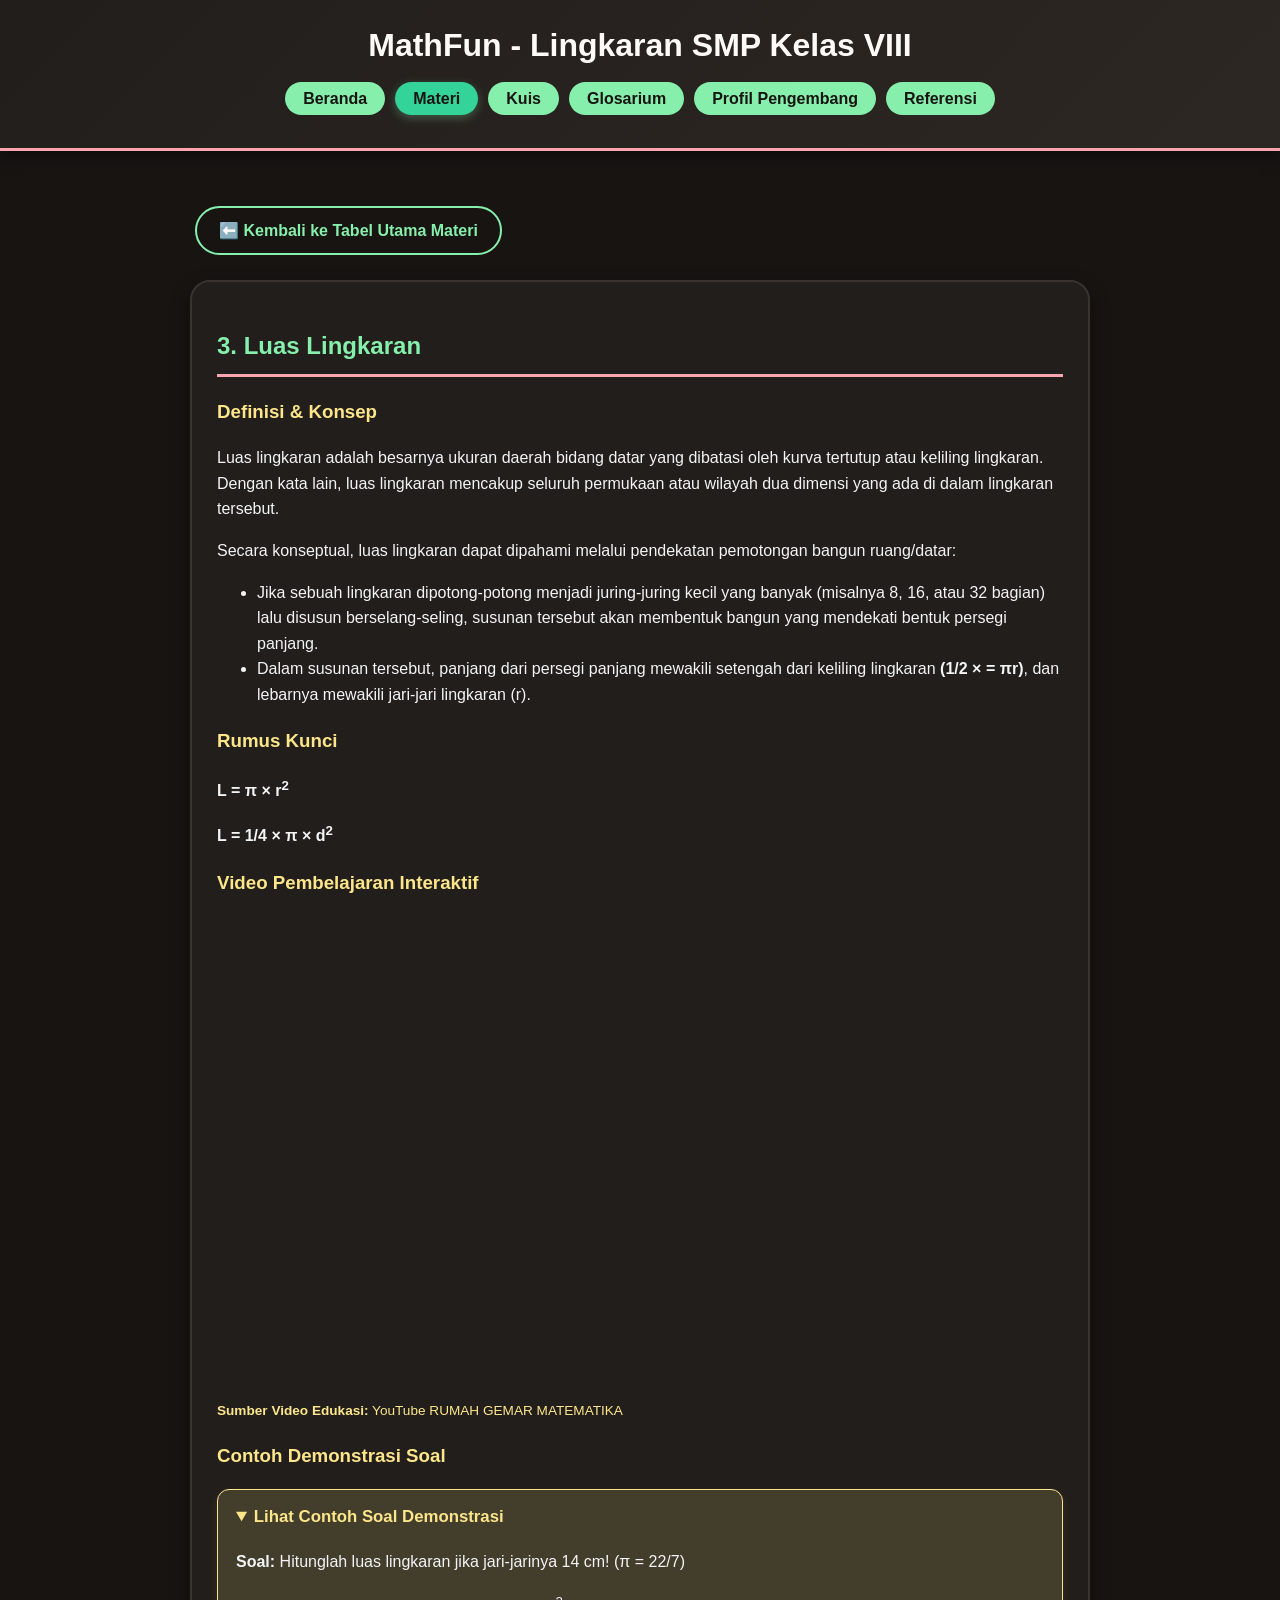
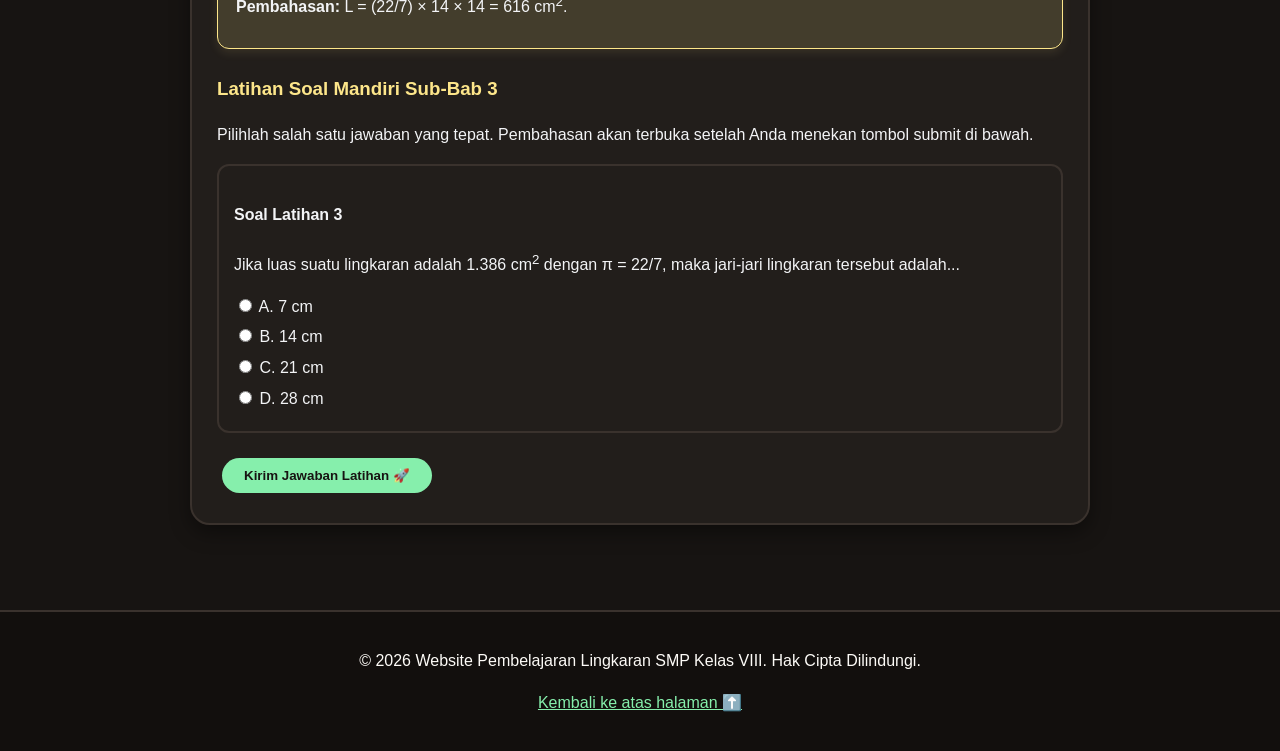
==== detail_materi/luas_lingkaran.html @ a9a7161d "UTS dari awal hingga akhir" ====
<!DOCTYPE html>
<html lang="id">
<head>
    <meta charset="UTF-8">
    <meta name="viewport" content="width=device-width, initial-scale=1.0">
    <title>Luas Lingkaran - MathFun SMP</title>
    <link rel="stylesheet" href="../UTS.css">
</head>
<body id="top">

    <header>
        <div class="logo-container">
            <h1>MathFun - Lingkaran SMP Kelas VIII</h1>
        </div>
        <nav>
            <ul>
                <li><a href="../index.html">Beranda</a></li>
                <li><a href="../materi.html" class="active">Materi</a></li>
                <li><a href="../kuis.html">Kuis</a></li>
                <li><a href="../glosarium.html">Glosarium</a></li>
                <li><a href="../profil.html">Profil Pengembang</a></li>
                <li><a href="../referensi.html">Referensi</a></li>
            </ul>
        </nav>
    </header>

    <main>
        <div class="nav-back">
            <a href="../materi.html" class="btn btn-secondary">⬅️ Kembali ke Tabel Utama Materi</a>
        </div>

        <section class="detail-box">
            <h2>3. Luas Lingkaran</h2>
            
            <article>
                <h3>Definisi & Konsep</h3>
                <p>Luas lingkaran adalah besarnya ukuran daerah bidang datar yang dibatasi oleh kurva tertutup atau keliling lingkaran. Dengan kata lain, luas lingkaran mencakup seluruh permukaan atau wilayah dua dimensi yang ada di dalam lingkaran tersebut.</p>
                <p>Secara konseptual, luas lingkaran dapat dipahami melalui pendekatan pemotongan bangun ruang/datar:</p>
                <ul>
                    <li>Jika sebuah lingkaran dipotong-potong menjadi juring-juring kecil yang banyak (misalnya 8, 16, atau 32 bagian) lalu disusun berselang-seling, susunan tersebut akan membentuk bangun yang mendekati bentuk persegi panjang.</li>
                    <li>Dalam susunan tersebut, panjang dari persegi panjang mewakili setengah dari keliling lingkaran <b>(1/2 &times; = &pi;r)</b>, dan lebarnya mewakili jari-jari lingkaran (r).</li>
                </ul>
            </article>

            <article>
                <h3>Rumus Kunci</h3>
                <p><b>L = &pi; &times; r<sup>2</sup></b></p> 
                <p><b>L = 1/4 &times; &pi; &times; d<sup>2</sup></b></p>
            </article>

            <article>
                <h3>Video Pembelajaran Interaktif</h3>
                <div class="video-wrapper">
                    <iframe 
                        src="https://www.youtube.com/embed/BPe5Sf-Kxyw?si=eyW2Nm3EQupRIkbc" 
                        title="Video Pembelajaran Cara Menghitung Luas Lingkaran" 
                        allow="accelerometer; autoplay; clipboard-write; encrypted-media; gyroscope; picture-in-picture" 
                        allowfullscreen>
                    </iframe>
                </div>
                <p class="video-source-note"><b>Sumber Video Edukasi:</b> YouTube RUMAH GEMAR MATEMATIKA</p>
            </article>

            <article>
                <h3>Contoh Demonstrasi Soal</h3>
                <details open>
                    <summary>Lihat Contoh Soal Demonstrasi</summary>
                    <p><b>Soal:</b> Hitunglah luas lingkaran jika jari-jarinya 14 cm! (&pi; = 22/7)</p>
                    <p><b>Pembahasan:</b> L = (22/7) &times; 14 &times; 14 = 616 cm<sup>2</sup>.</p>
                </details>
            </article>

            <article class="latihan-section-box">
                <h3>Latihan Soal Mandiri Sub-Bab 3</h3>
                <p>Pilihlah salah satu jawaban yang tepat. Pembahasan akan terbuka setelah Anda menekan tombol submit di bawah.</p>

                <form onsubmit="submitLatihanBab(event)">
                    <div class="question-item-box">
                        <h4>Soal Latihan 3</h4>
                        <p>Jika luas suatu lingkaran adalah 1.386 cm<sup>2</sup> dengan &pi; = 22/7, maka jari-jari lingkaran tersebut adalah...</p>
                        
                        <label><input type="radio" name="lat3" value="A"> A. 7 cm</label>
                        <label><input type="radio" name="lat3" value="B"> B. 14 cm</label>
                        <label><input type="radio" name="lat3" value="C"> C. 21 cm</label>
                        <label><input type="radio" name="lat3" value="D"> D. 28 cm</label>

                        <details class="pembahasan-latihan pembahasan-box">
                            <summary>🔍 Kunci Jawaban & Pembahasan</summary>
                            <p class="pembahasan-content">
                                <b>Kunci Jawaban: C (21 cm)</b><br>
                                <b>Pembahasan:</b> L = &pi; &times; r<sup>2</sup> &rArr; 1.386 = (22/7) &times; r<sup>2</sup> &rArr; r<sup>2</sup> = (1.386 &times; 7)/22 = 441 &rArr; r = &radic;441 = 21 cm.
                            </p>
                        </details>
                    </div>

                    <button type="submit" class="btn btn-primary">Kirim Jawaban Latihan 🚀</button>
                </form>
            </article>

        </section>
    </main>

    <footer>
        <p>&copy; 2026 Website Pembelajaran Lingkaran SMP Kelas VIII. Hak Cipta Dilindungi.</p>
        <p><a href="#top">Kembali ke atas halaman ⬆️</a></p>
    </footer>

    <script>
        function submitLatihanBab(event) {
            event.preventDefault();
            let semuaPembahasan = event.target.querySelectorAll('.pembahasan-latihan');
            semuaPembahasan.forEach(p => { 
                p.style.display = 'block'; 
                p.open = true; 
            });
        }
    </script>
</body>
</html>
---- UTS.css ----
:root {
    --bg-main: #171412;
    --bg-card: #221E1B;
    --text-main: #FDFBF7;
    --text-card: #F3F4F6;
    --header-bg: linear-gradient(135deg, #221E1B, #2D2723);
    --header-text: #FDFBF7;
    --accent-matcha: #86EFAC;
    --accent-caramel-bg: rgba(253, 230, 138, 0.1);
    --accent-caramel-border: #FDE68A;
    --accent-rose: #FDA4AF;
    --border-color: #3A322D;
}

body {
    font-family: 'Segoe UI', Tahoma, Geneva, Verdana, sans-serif;
    background-color: var(--bg-main);
    color: var(--text-main);
    margin: 0;
    padding: 0;
    line-height: 1.6;
}

header {
    background: var(--header-bg);
    color: var(--header-text);
    padding: 20px 10px;
    text-align: center;
    box-shadow: 0 4px 15px rgba(0, 0, 0, 0.5);
    border-bottom: 3px solid var(--accent-rose);
}

.logo-container h1 {
    margin: 0;
    font-size: 2em;
    font-weight: 700;
    color: var(--text-main);
}

nav ul {
    list-style: none;
    padding: 0;
    margin-top: 15px;
    display: flex;
    justify-content: center;
    gap: 10px;
    flex-wrap: wrap;
}

nav ul li a {
    color: #171412;
    text-decoration: none;
    font-weight: bold;
    padding: 8px 18px;
    border-radius: 20px;
    transition: all 0.3s ease;
    background-color: var(--accent-matcha);
}

nav ul li a:hover {
    background-color: #6EE7B7;
    transform: translateY(-2px);
}

nav ul li a.active {
    background-color: #34D399;
    color: #171412;
    box-shadow: 0 3px 10px rgba(134, 239, 172, 0.3);
}

main {
    max-width: 900px;
    margin: 30px auto;
    padding: 20px;
}

section, .profile-card, .info-card, .question-card, .detail-box {
    background: var(--bg-card);
    color: var(--text-card);
    padding: 25px;
    border-radius: 20px;
    margin-bottom: 25px;
    box-shadow: 0 8px 20px rgba(0, 0, 0, 0.4);
    border: 2px solid var(--border-color);
}

h2 {
    color: var(--accent-matcha);
    border-bottom: 3px solid var(--accent-rose);
    padding-bottom: 8px;
}

h3 {
    color: var(--accent-caramel-border);
}

#deskripsi {
    color: var(--text-card);
    font-size: 1.1em;
    font-weight: 600;
}

.image-container {
    text-align: center;
    margin: 20px 0;
}

.image-container img {
    width: 100%;
    max-width: 300px;
    height: auto;
    border-radius: 12px;
    border: 2px solid var(--accent-rose);
}

.btn {
    display: inline-block;
    padding: 10px 22px;
    border-radius: 25px;
    font-weight: bold;
    text-decoration: none;
    transition: all 0.3s ease;
    border: none;
    cursor: pointer;
    margin: 5px;
}

.btn-primary {
    background-color: var(--accent-matcha);
    color: #171412;
}

.btn-primary:hover {
    background-color: #6EE7B7;
    transform: scale(1.05);
}

.btn-secondary {
    background-color: transparent;
    color: var(--accent-matcha);
    border: 2px solid var(--accent-matcha);
}

.btn-secondary:hover {
    background-color: rgba(134, 239, 172, 0.1);
    transform: scale(1.05);
}

.btn-sm {
    display: inline-block;
    padding: 5px 12px;
    background-color: var(--accent-matcha);
    color: #171412;
    border-radius: 15px;
    text-decoration: none;
    font-size: 0.85em;
    font-weight: bold;
}

.btn-sm:hover {
    background-color: #6EE7B7;
}

.nav-back {
    margin-bottom: 20px;
}

table {
    width: 100%;
    border-collapse: collapse;
    margin-top: 15px;
    border-radius: 12px;
    overflow: hidden;
}

table caption {
    font-weight: bold;
    color: var(--accent-matcha);
    margin-bottom: 10px;
}

th {
    background-color: #2D2723;
    color: var(--accent-matcha);
    padding: 12px;
    text-align: left;
    border-bottom: 2px solid var(--accent-rose);
}

td {
    padding: 12px;
    border-bottom: 1px solid var(--border-color);
    color: var(--text-card);
}

tr:nth-child(even) {
    background-color: rgba(255, 255, 255, 0.02);
}

.ref-list {
    list-style: none;
    padding: 0;
}

.ref-list li {
    background: rgba(255, 255, 255, 0.02);
    padding: 15px;
    border-radius: 12px;
    margin-bottom: 12px;
    border-left: 5px solid var(--accent-matcha);
}

.ref-list a {
    color: var(--accent-matcha);
    font-weight: bold;
    font-size: 1.1em;
    text-decoration: none;
}

.profile-avatar {
    font-size: 4em;
    text-align: center;
    margin-bottom: 10px;
}

.badge {
    padding: 4px 12px;
    border-radius: 12px;
    color: #171412;
    font-size: 0.8em;
    font-weight: bold;
}

.badge-easy { background-color: #86EFAC; }
.badge-medium { background-color: #FDE68A; }
.badge-hard { background-color: #FDA4AF; }

details, .info-card {
    background: var(--accent-caramel-bg);
    border: 1px solid var(--accent-caramel-border);
    padding: 12px 18px;
    border-radius: 12px;
    margin-top: 15px;
    color: var(--text-card);
    transition: all 0.3s ease;
}

details[open] {
    background: rgba(253, 230, 138, 0.15);
    box-shadow: 0 4px 10px rgba(253, 230, 138, 0.1);
}

summary {
    cursor: pointer;
    font-weight: bold;
    color: var(--accent-caramel-border);
    outline: none;
    font-size: 1.05em;
    padding: 2px 0;
}

summary:hover {
    color: #FFFBEB;
}

details p, details b {
    color: var(--text-card);
}

footer {
    background-color: #120F0D;
    color: var(--text-main);
    text-align: center;
    padding: 20px;
    margin-top: 40px;
    border-top: 2px solid var(--border-color);
}

footer a {
    color: var(--accent-matcha);
    text-decoration: underline;
}

.glossary-grid {
    display: grid;
    gap: 15px;
    margin-top: 20px;
}

.glossary-card {
    padding: 15px;
    border-radius: 12px;
    background: var(--bg-card, #221E1B);
    border: 2px solid var(--border-color, #3A322D);
}

.glossary-card h4 {
    color: var(--accent-matcha, #86EFAC);
    margin-top: 0;
    margin-bottom: 8px;
}

.glossary-card p {
    color: var(--text-card, #F3F4F6);
    margin-bottom: 0;
}

.tujuan-wrapper {
    text-align: left;
    margin-top: 25px;
}

.tujuan-wrapper h3 {
    color: var(--accent-caramel-border);
}

.tujuan-wrapper ul {
    color: var(--text-card);
    line-height: 1.8;
    text-align: left;
    padding-left: 20px;
}

.tujuan-wrapper li {
    text-align: left;
}

.materi-desc {
    margin: 5px 0 0 0;
    color: var(--text-card);
}

.action-buttons {
    margin-top: 30px;
}

.quiz-form details {
    display: none; 
    margin-top: 10px;
}

#hasil-skor {
    font-size: 1.2em;
    font-weight: bold;
    color: #6C5CE7;
    text-align: center;
    margin-bottom: 20px;
    padding: 15px;
    background: #F8F9FA;
    border-radius: 10px;
    border: 2px dashed #A29BFE;
    display: none;
}

.center-content {
    text-align: center;
}

.video-wrapper {
    position: relative;
    width: 100%;
    padding-bottom: 56.25%;
    height: 0;
    margin-top: 15px;
}

.video-wrapper iframe {
    position: absolute;
    top: 0;
    left: 0;
    width: 100%;
    height: 100%;
    border: 0;
    border-radius: 12px;
}

.video-source-note {
    font-size: 0.85em;
    margin-top: 8px;
    color: var(--accent-caramel-border, #FDE68A);
}

.latihan-section-box {
    margin-top: 25px;
}

.question-item-box {
    margin-bottom: 20px;
    padding: 15px;
    border-radius: 12px;
    background: var(--bg-card, #221E1B);
    border: 2px solid var(--border-color, #3A322D);
}

.question-item-box label {
    display: block;
    margin-bottom: 5px;
    cursor: pointer;
}

.pembahasan-box {
    display: none;
    margin-top: 15px;
    background: var(--accent-caramel-bg, rgba(253, 230, 138, 0.1));
    border: 1px solid var(--accent-caramel-border, #FDE68A);
    padding: 10px 15px;
    border-radius: 8px;
}

.pembahasan-box summary {
    cursor: pointer;
    font-weight: bold;
    color: var(--accent-caramel-border, #FDE68A);
}

.pembahasan-content {
    margin-top: 10px;
    color: var(--text-card, #F3F4F6);
}

@media screen and (max-width: 768px) {
    nav ul {
        flex-direction: column;
    }
}
.profile-photo {
    text-align: center;
    margin-bottom: 15px;
}

.profile-photo img {
    width: 120px;
    height: 120px;
    object-fit: cover;
    border-radius: 50%;
    border: 3px solid var(--accent-matcha, #86EFAC);
    box-shadow: 0 4px 10px rgba(0, 0, 0, 0.3);
}
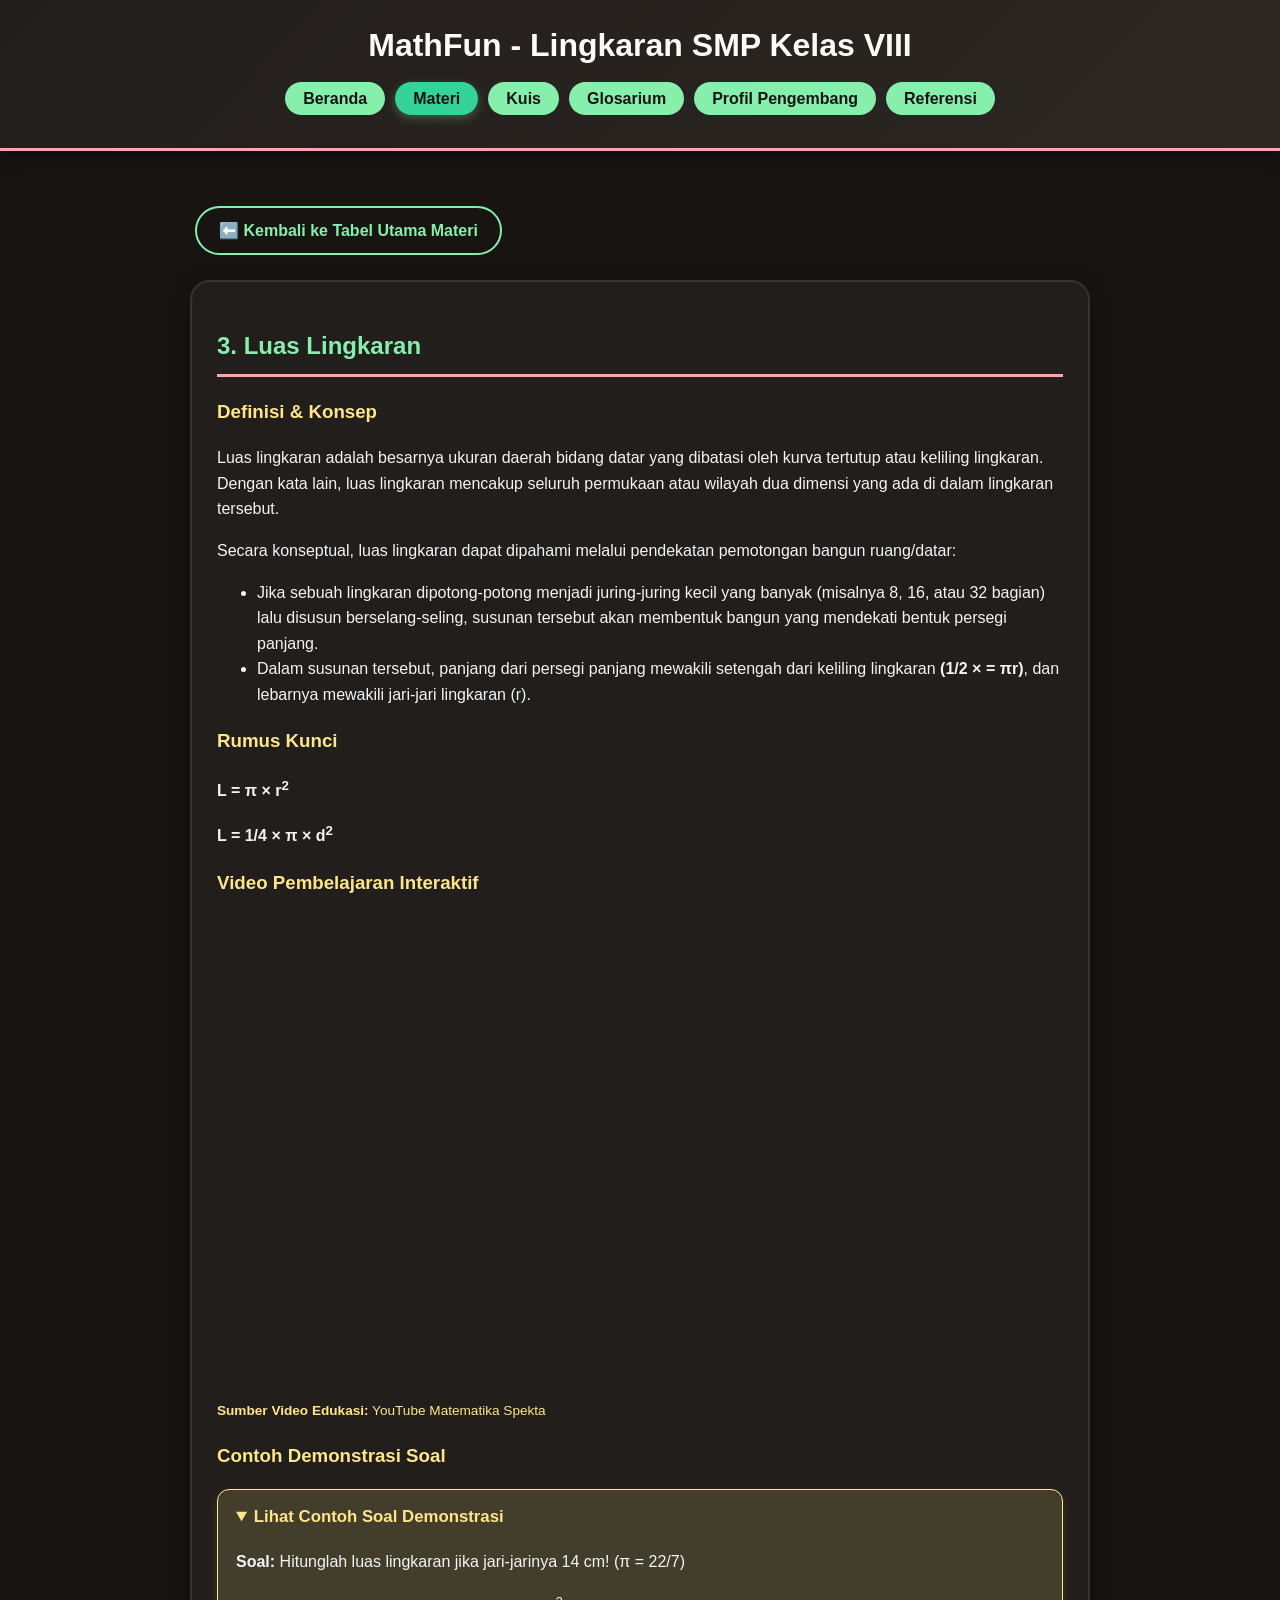
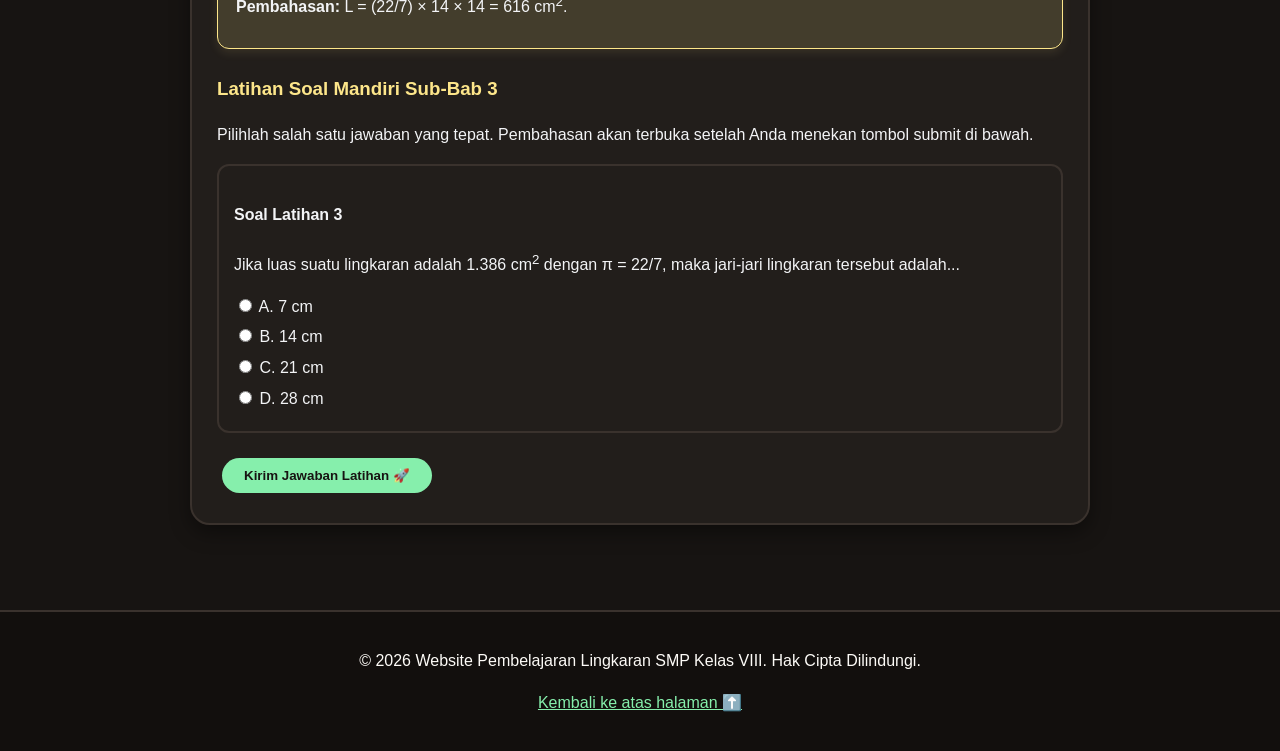
==== commit 954bdf0f: "update" ====
--- a/detail_materi/luas_lingkaran.html
+++ b/detail_materi/luas_lingkaran.html
@@ -58,7 +58,7 @@
                         allowfullscreen>
                     </iframe>
                 </div>
-                <p class="video-source-note"><b>Sumber Video Edukasi:</b> YouTube RUMAH GEMAR MATEMATIKA</p>
+                <p class="video-source-note"><b>Sumber Video Edukasi:</b> YouTube Matematika Spekta</p>
             </article>
 
             <article>
--- a/UTS.css
+++ b/UTS.css
@@ -435,4 +435,14 @@
     border-radius: 50%;
     border: 3px solid var(--accent-matcha, #86EFAC);
     box-shadow: 0 4px 10px rgba(0, 0, 0, 0.3);
+}
+
+.reference-card h3 a.title-link {
+    color: inherit; 
+    text-decoration: none; 
+}
+
+.reference-card h3 a.title-link:hover {
+    opacity: 0.8;
+    text-decoration: underline;
 }
